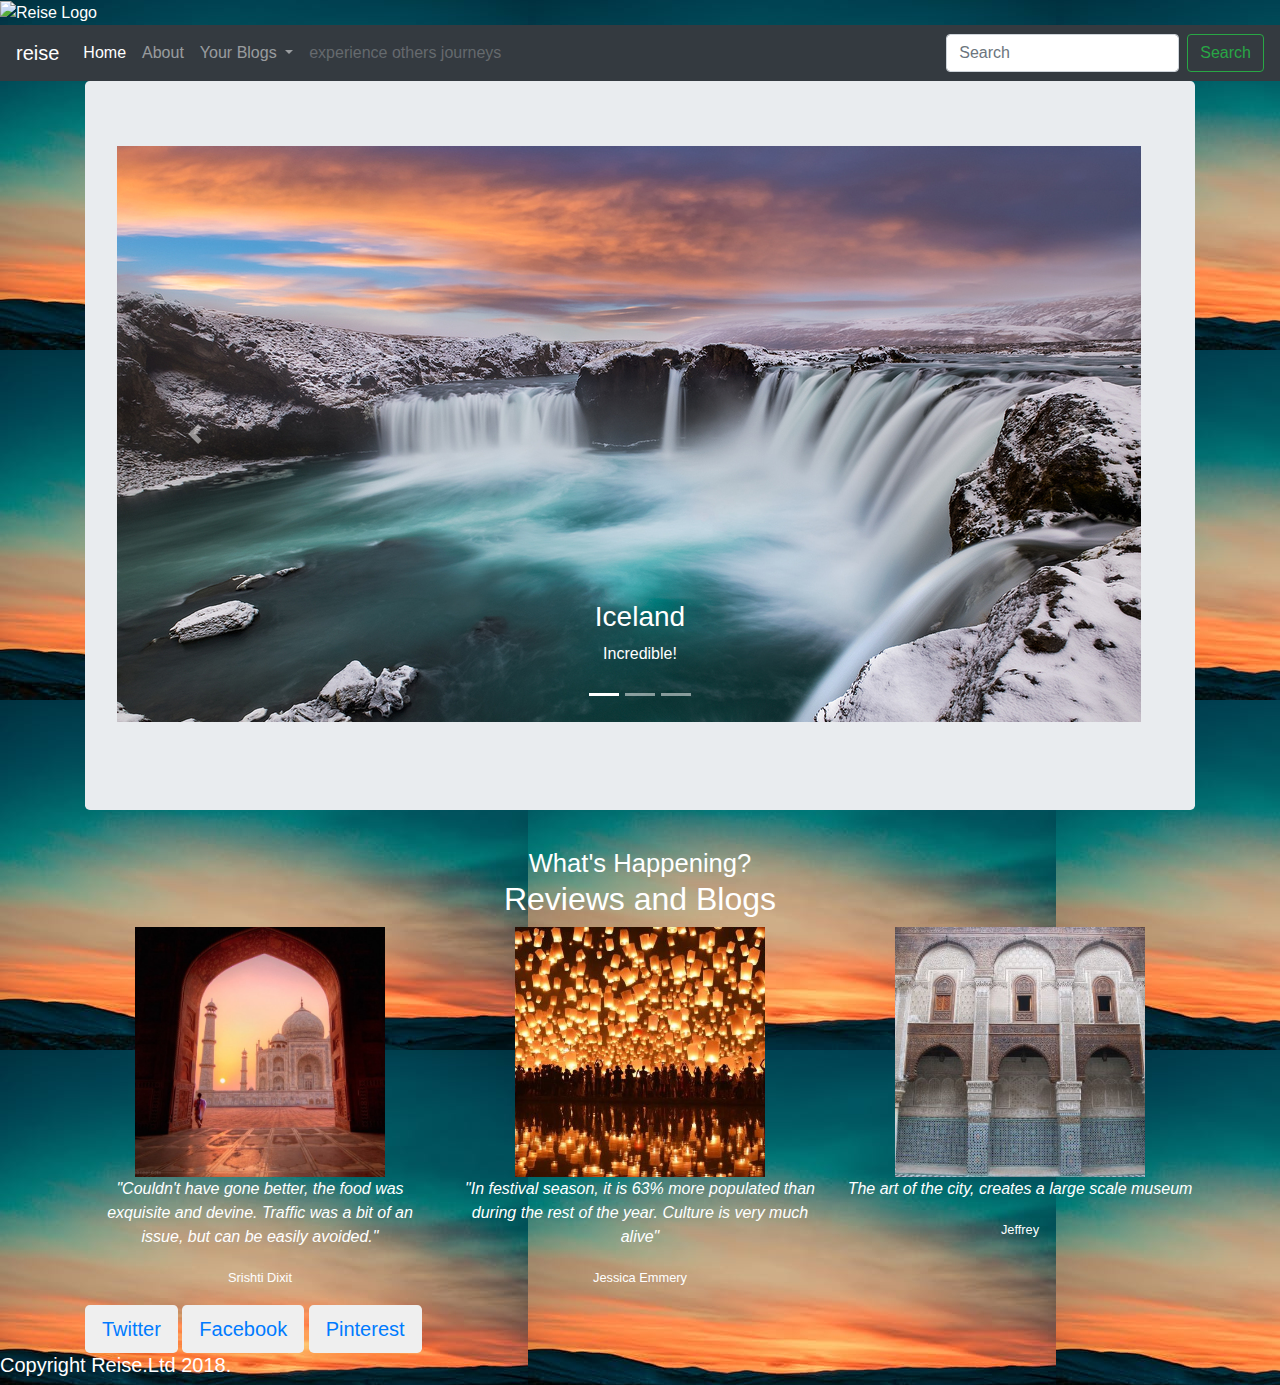
==== index.html @ 846d03ad "newsletter" ====
<!DOCTYPE html>
<html>
<title>reise - your travel blog</title>

<head>
  <link rel="shortcut icon" href="reisefavicon.ico">
  <link href="css/bootstrap.css" rel="stylesheet">
  <link rel="stylesheet" type="text/css" href="style.css">

      <img  class="img-responsive" src="reise.png" alt="Reise Logo" style="width:250px;height:150px;">
  </div>

  <body background="background.jpeg" bgproperties="fixed" style="color:white;">
    <nav class="navbar navbar-expand-lg navbar-dark bg-dark">
      <a class="navbar-brand" href="#">reise</a>
      <button class="navbar-toggler" type="button" data-toggle="collapse" data-target="#navbarSupportedContent" aria-controls="navbarSupportedContent" aria-expanded="false" aria-label="Toggle navigation">
        <span class="navbar-toggler-icon"></span>
      </button>

      <div class="collapse navbar-collapse" id="navbarSupportedContent">
        <ul class="navbar-nav mr-auto">
          <li class="nav-item active">
            <a class="nav-link" href="#">Home <span class="sr-only">(current)</span></a>
          </li>
          <li class="nav-item">
            <a class="nav-link" href="review.html">About</a>
          </li>
          <li class="nav-item dropdown">
            <a class="nav-link dropdown-toggle" href="#" id="navbarDropdown" role="button" data-toggle="dropdown" aria-haspopup="true" aria-expanded="false">
              Your Blogs
            </a>
            <div class="dropdown-menu" aria-labelledby="navbarDropdown">
              <a class="dropdown-item" href="#">Most Popular</a>
              <a class="dropdown-item" href="#">New and Upcoming</a>
              <div class="dropdown-divider"></div>
              <a class="dropdown-item" href="#">Reise Favourites</a>
              <div class="dropdown-divider"></div>
              <a class="dropdown-item" href="file:///C:/Users/girlscodefirst/Desktop/Github/reise/gallery.html">Sign Up for our Newsletter</a>
            </div>
          </li>
          <li class="nav-item">
            <a class="nav-link disabled" href="#">experience others journeys</a>
          </li>
        </ul>
        <form class="form-inline my-2 my-lg-0">
          <input class="form-control mr-sm-2" type="search" placeholder="Search" aria-label="Search">
          <button class="btn btn-outline-success my-2 my-sm-0" type="submit">Search</button>
        </form>
      </div>
    </nav>



  <div class="container">
    <div class='jumbotron'>
      <div class="row">
        <div class="col-sm-8">
        </div>
        <div class="col-sm-4">
        </div>


  </div>



  <div id="demo" class="carousel slide" data-ride="carousel">

    <!-- Indicators -->
    <ul class="carousel-indicators">
      <li data-target="#demo" data-slide-to="0" class="active"></li>
      <li data-target="#demo" data-slide-to="1"></li>
      <li data-target="#demo" data-slide-to="2"></li>
    </ul>
    <div class="carousel-inner">
      <div class="carousel-item active">
        <img  src="iceland-large.jpg" alt="Iceland"  style=" style=width:100%;height:100%;" >
        <div class="carousel-caption">
        <h3>Iceland</h3>
        <p>Incredible!</p>
      </div>
    </div>
    <div class='carousel-item'>
      <img src="dubai-skyline-large.jpg" alt="Dubai"style=" style=width:100%;height:100%;">
      <div class="carousel-caption">
        <h3>Dubai</h3>
        <p>Delightful!</p>
      </div>
    </div>
    <div class='carousel-item'>
       <img src="cuba-havana-large.jpg" alt="Cuba"style=" style=width:100%;height:100%;">
       <div class="carousel-caption">
         <h3>Cuba</h3>
         <p>Colourful!</p>
       </div>
     </div>
   </div>
   <a class="carousel-control-prev" href="#demo" data-slide="prev">
      <span class="carousel-control-prev-icon"></span>
   </a>
   <a class="carousel-control-next" href="#demo" data-slide="next">
      <span class="carousel-control-next-icon"></span>
   </a>
</div>
<br>

  </div>
  <div id="buzz" class='text-center'>
    <h2><small>What's Happening?</small><br />Reviews and Blogs</h2>
    <div class='row'>
      <div class='col-sm-4'>
          <img class='img-circle' src='india.jpg' style='style=width:250px;height:250px;'>
          <blockquote>
            <p><em>"Couldn't have gone better, the food was exquisite and devine. Traffic was a bit of an issue, but can be easily avoided."</em></p>
            <small>Srishti Dixit</small>
          </blockquote>
      </div>
      <div class='col-sm-4'>
          <img class='img-circle' src='Thailand.jpg' style='style=width:250px;height:250px;'>
          <blockquote>
            <p><em>"In festival season, it is 63% more populated than during the rest of the year. Culture is very much alive"</em></p>
            <small>Jessica Emmery</small>
          </blockquote>
      </div>
      <div class='col-sm-4'>
        <img class='img-circle' src='morocco.jpg' style=" style=width:250px;height:250px;">
        <blockquote>
          <p><em>The art of the city, creates a large scale museum</em></p>
          <small>Jeffrey</small>
        </blockquote>
      </div>
  </div>
</div>

<button class='btn btn-lg btn-twitter'>
  <a href= "https://twitter.com/Twitter?ref_src=twsrc%5Egoogle%7Ctwcamp%5Eserp%7Ctwgr%5Eauthor"> Twitter</a></button>
  <button class='btn btn-lg btn-facebook'>
    <a href= 'https://en-gb.facebook.com/'>Facebook</a></button>
    <button class='btn btn-lg btn-pinterest'>
      <a href= 'https://www.pinterest.co.uk/'>Pinterest</a></button>
    </div>
    <h5>Copyright Reise.Ltd 2018.</h5>

    <!-- Optional JavaScript -->
<!-- jQuery first, then Popper.js, then Bootstrap JS -->
<script src="https://code.jquery.com/jquery-3.3.1.slim.min.js" integrity="sha384-q8i/X+965DzO0rT7abK41JStQIAqVgRVzpbzo5smXKp4YfRvH+8abtTE1Pi6jizo" crossorigin="anonymous"></script>
<script src="https://cdnjs.cloudflare.com/ajax/libs/popper.js/1.14.3/umd/popper.min.js" integrity="sha384-ZMP7rVo3mIykV+2+9J3UJ46jBk0WLaUAdn689aCwoqbBJiSnjAK/l8WvCWPIPm49" crossorigin="anonymous"></script>
<script src="https://stackpath.bootstrapcdn.com/bootstrap/4.1.3/js/bootstrap.min.js" integrity="sha384-ChfqqxuZUCnJSK3+MXmPNIyE6ZbWh2IMqE241rYiqJxyMiZ6OW/JmZQ5stwEULTy" crossorigin="anonymous"></script>
  </body>
  </html>
  </div>
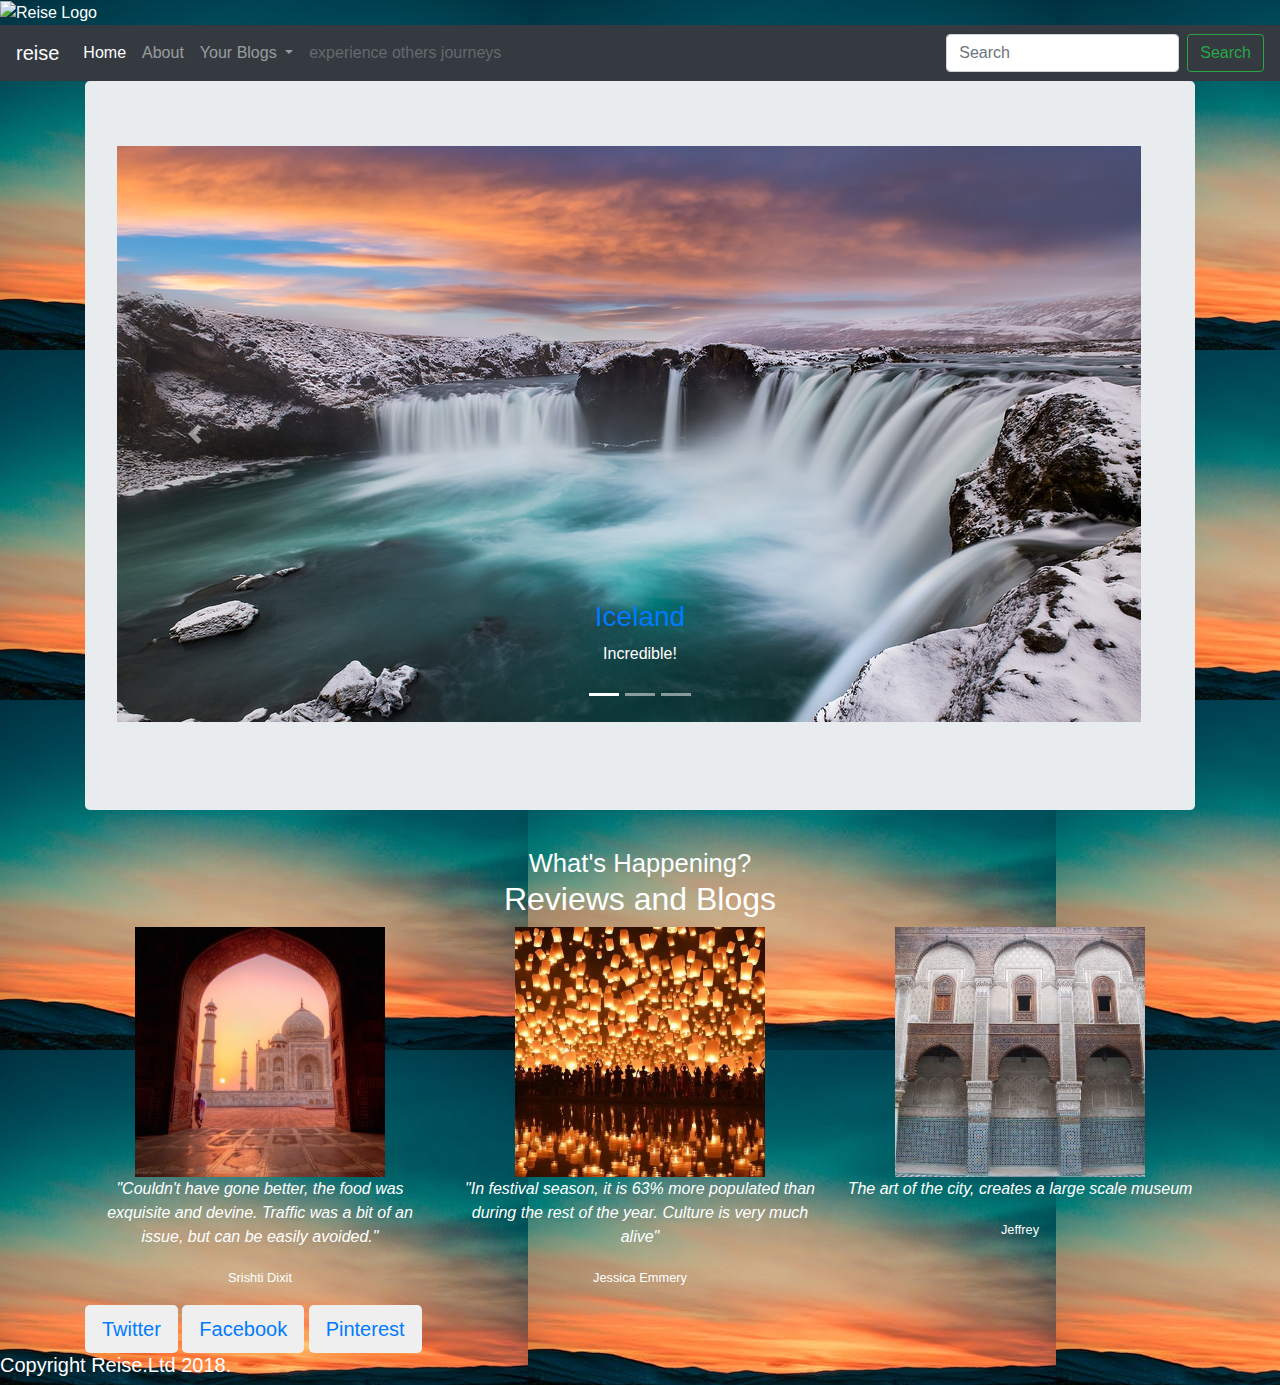
==== commit f8e095e9: "sign in" ====
--- a/index.html
+++ b/index.html
@@ -31,11 +31,10 @@
             </a>
             <div class="dropdown-menu" aria-labelledby="navbarDropdown">
               <a class="dropdown-item" href="#">Most Popular</a>
+              <a class="dropdown-item" href="#">Sign in</a>
               <a class="dropdown-item" href="#">New and Upcoming</a>
               <div class="dropdown-divider"></div>
               <a class="dropdown-item" href="#">Reise Favourites</a>
-              <div class="dropdown-divider"></div>
-              <a class="dropdown-item" href="file:///C:/Users/girlscodefirst/Desktop/Github/reise/gallery.html">Sign Up for our Newsletter</a>
             </div>
           </li>
           <li class="nav-item">
@@ -76,21 +75,21 @@
       <div class="carousel-item active">
         <img  src="iceland-large.jpg" alt="Iceland"  style=" style=width:100%;height:100%;" >
         <div class="carousel-caption">
-        <h3>Iceland</h3>
+        <h3><a href="https://www.google.co.uk/maps/place/Iceland/@64.5944444,-28.1791174,5z/data=!3m1!4b1!4m5!3m4!1s0x48d22b52a3eb6043:0x6f8a0434e5c1459a!8m2!3d64.963051!4d-19.020835">Iceland</a></button></h3>
         <p>Incredible!</p>
       </div>
     </div>
     <div class='carousel-item'>
       <img src="dubai-skyline-large.jpg" alt="Dubai"style=" style=width:100%;height:100%;">
       <div class="carousel-caption">
-        <h3>Dubai</h3>
+        <h3><a href="https://www.google.co.uk/maps/place/Dubai+-+United+Arab+Emirates/@25.0750853,54.947555,10z/data=!3m1!4b1!4m5!3m4!1s0x3e5f43496ad9c645:0xbde66e5084295162!8m2!3d25.2048493!4d55.2707828">Dubai<a/></h3>
         <p>Delightful!</p>
       </div>
     </div>
     <div class='carousel-item'>
        <img src="cuba-havana-large.jpg" alt="Cuba"style=" style=width:100%;height:100%;">
        <div class="carousel-caption">
-         <h3>Cuba</h3>
+         <h3><a href= "https://www.google.co.uk/maps/place/Cuba/@21.4550764,-84.058737,6z/data=!3m1!4b1!4m5!3m4!1s0x88cd49070f7a4cb5:0x798cf7529110a41a!8m2!3d21.521757!4d-77.781167">Cuba</a></h3>
          <p>Colourful!</p>
        </div>
      </div>
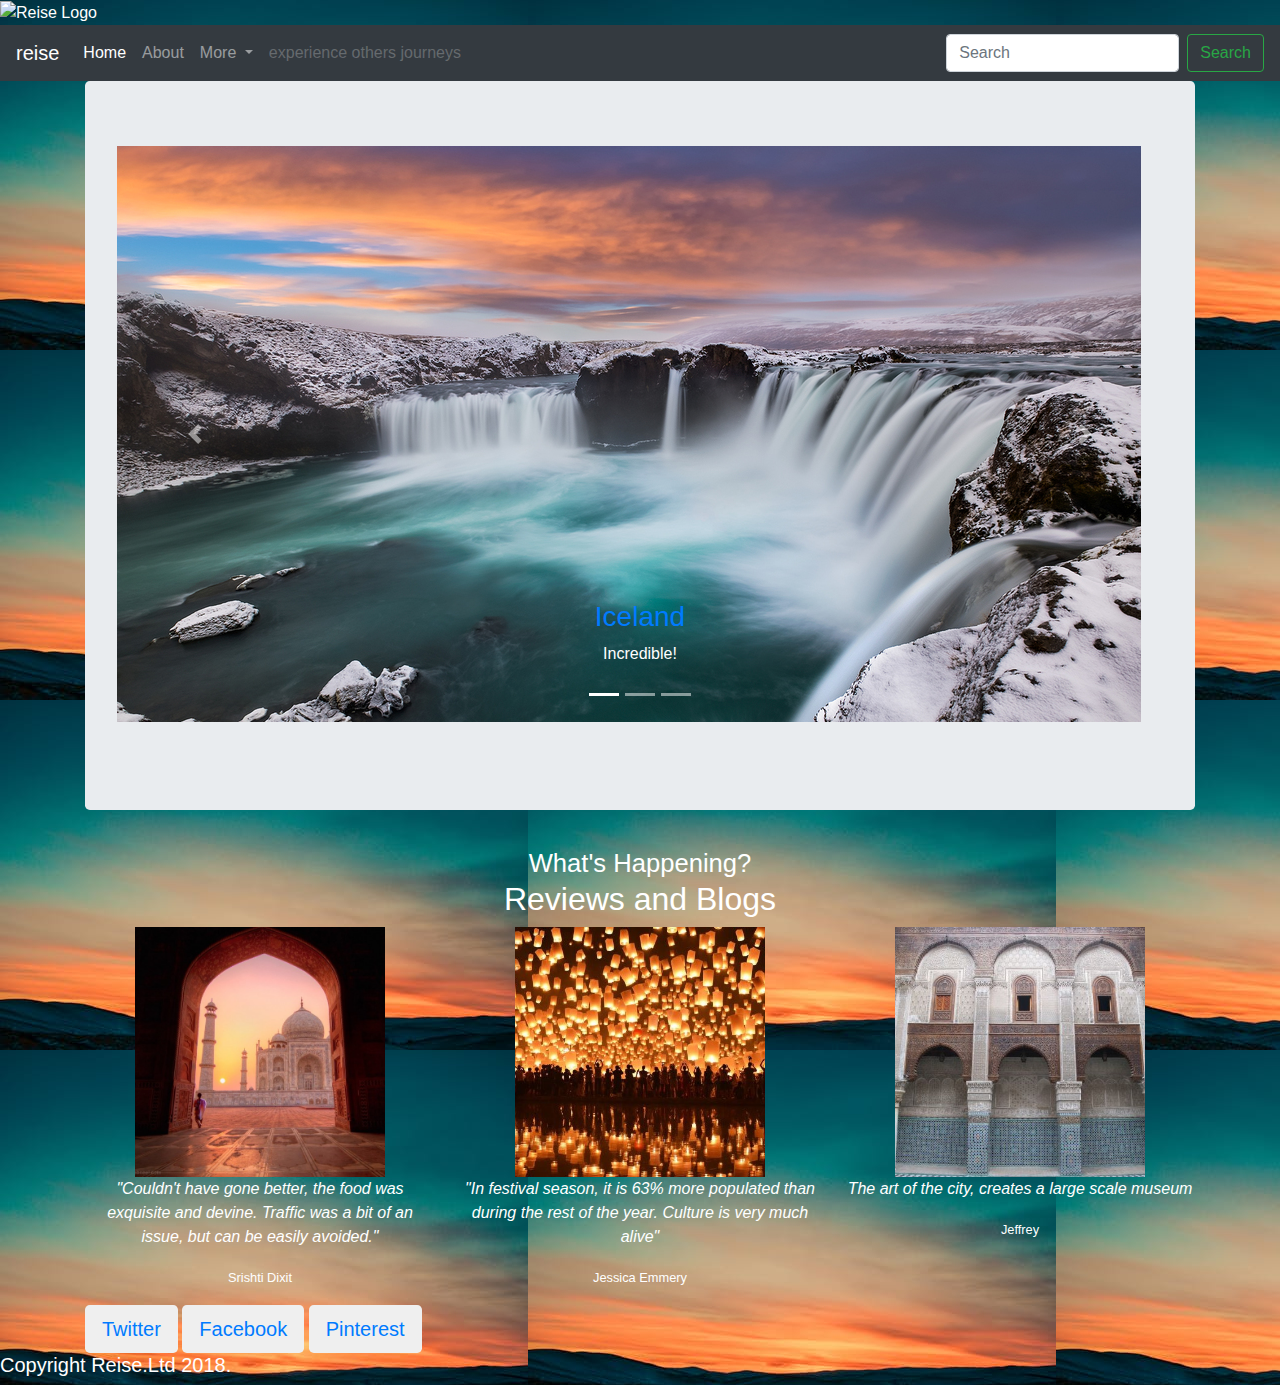
==== commit e58e0add: "changed" ====
--- a/index.html
+++ b/index.html
@@ -27,7 +27,7 @@
           </li>
           <li class="nav-item dropdown">
             <a class="nav-link dropdown-toggle" href="#" id="navbarDropdown" role="button" data-toggle="dropdown" aria-haspopup="true" aria-expanded="false">
-              Your Blogs
+              More
             </a>
             <div class="dropdown-menu" aria-labelledby="navbarDropdown">
               <a class="dropdown-item" href="#">Most Popular</a>
@@ -35,6 +35,8 @@
               <a class="dropdown-item" href="#">New and Upcoming</a>
               <div class="dropdown-divider"></div>
               <a class="dropdown-item" href="#">Reise Favourites</a>
+              <div class="dropdown-divider"></div>
+              <a class="dropdown-item" href="file:///C:/Users/girlscodefirst/Desktop/Github/reise/gallery.html">Sign Up for our Newsletter</a>
             </div>
           </li>
           <li class="nav-item">
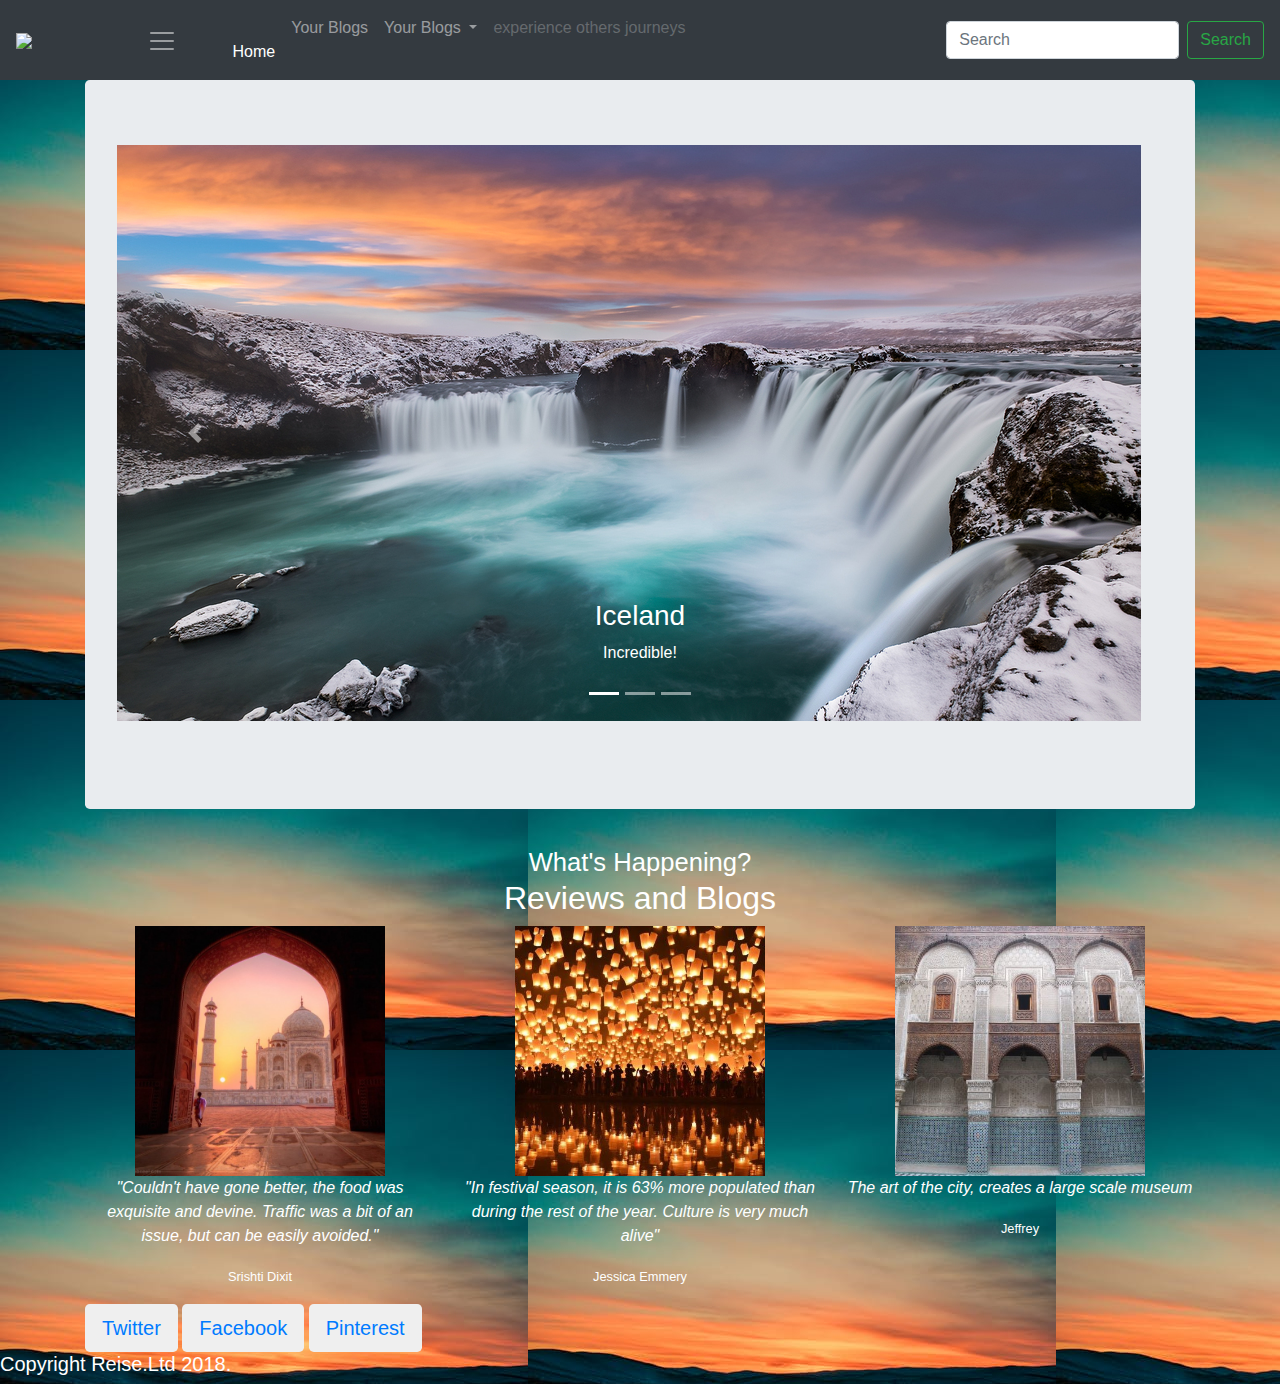
==== commit 982f59b9: "change" ====
--- a/index.html
+++ b/index.html
@@ -6,13 +6,11 @@
   <link rel="shortcut icon" href="reisefavicon.ico">
   <link href="css/bootstrap.css" rel="stylesheet">
   <link rel="stylesheet" type="text/css" href="style.css">
-
-      <img  class="img-responsive" src="reise.png" alt="Reise Logo" style="width:250px;height:150px;">
   </div>
 
   <body background="background.jpeg" bgproperties="fixed" style="color:white;">
     <nav class="navbar navbar-expand-lg navbar-dark bg-dark">
-      <a class="navbar-brand" href="#">reise</a>
+      <a class="navbar-brand" href="#"><img src="reise.png" style="width:125px;height:75px></a>
       <button class="navbar-toggler" type="button" data-toggle="collapse" data-target="#navbarSupportedContent" aria-controls="navbarSupportedContent" aria-expanded="false" aria-label="Toggle navigation">
         <span class="navbar-toggler-icon"></span>
       </button>
@@ -23,15 +21,14 @@
             <a class="nav-link" href="#">Home <span class="sr-only">(current)</span></a>
           </li>
           <li class="nav-item">
-            <a class="nav-link" href="review.html">About</a>
+            <a class="nav-link" href="review.html">Your Blogs</a>
           </li>
           <li class="nav-item dropdown">
             <a class="nav-link dropdown-toggle" href="#" id="navbarDropdown" role="button" data-toggle="dropdown" aria-haspopup="true" aria-expanded="false">
-              More
+              Your Blogs
             </a>
             <div class="dropdown-menu" aria-labelledby="navbarDropdown">
               <a class="dropdown-item" href="#">Most Popular</a>
-              <a class="dropdown-item" href="#">Sign in</a>
               <a class="dropdown-item" href="#">New and Upcoming</a>
               <div class="dropdown-divider"></div>
               <a class="dropdown-item" href="#">Reise Favourites</a>
@@ -77,21 +74,21 @@
       <div class="carousel-item active">
         <img  src="iceland-large.jpg" alt="Iceland"  style=" style=width:100%;height:100%;" >
         <div class="carousel-caption">
-        <h3><a href="https://www.google.co.uk/maps/place/Iceland/@64.5944444,-28.1791174,5z/data=!3m1!4b1!4m5!3m4!1s0x48d22b52a3eb6043:0x6f8a0434e5c1459a!8m2!3d64.963051!4d-19.020835">Iceland</a></button></h3>
+        <h3>Iceland</h3>
         <p>Incredible!</p>
       </div>
     </div>
     <div class='carousel-item'>
       <img src="dubai-skyline-large.jpg" alt="Dubai"style=" style=width:100%;height:100%;">
       <div class="carousel-caption">
-        <h3><a href="https://www.google.co.uk/maps/place/Dubai+-+United+Arab+Emirates/@25.0750853,54.947555,10z/data=!3m1!4b1!4m5!3m4!1s0x3e5f43496ad9c645:0xbde66e5084295162!8m2!3d25.2048493!4d55.2707828">Dubai<a/></h3>
+        <h3>Dubai</h3>
         <p>Delightful!</p>
       </div>
     </div>
     <div class='carousel-item'>
        <img src="cuba-havana-large.jpg" alt="Cuba"style=" style=width:100%;height:100%;">
        <div class="carousel-caption">
-         <h3><a href= "https://www.google.co.uk/maps/place/Cuba/@21.4550764,-84.058737,6z/data=!3m1!4b1!4m5!3m4!1s0x88cd49070f7a4cb5:0x798cf7529110a41a!8m2!3d21.521757!4d-77.781167">Cuba</a></h3>
+         <h3>Cuba</h3>
          <p>Colourful!</p>
        </div>
      </div>
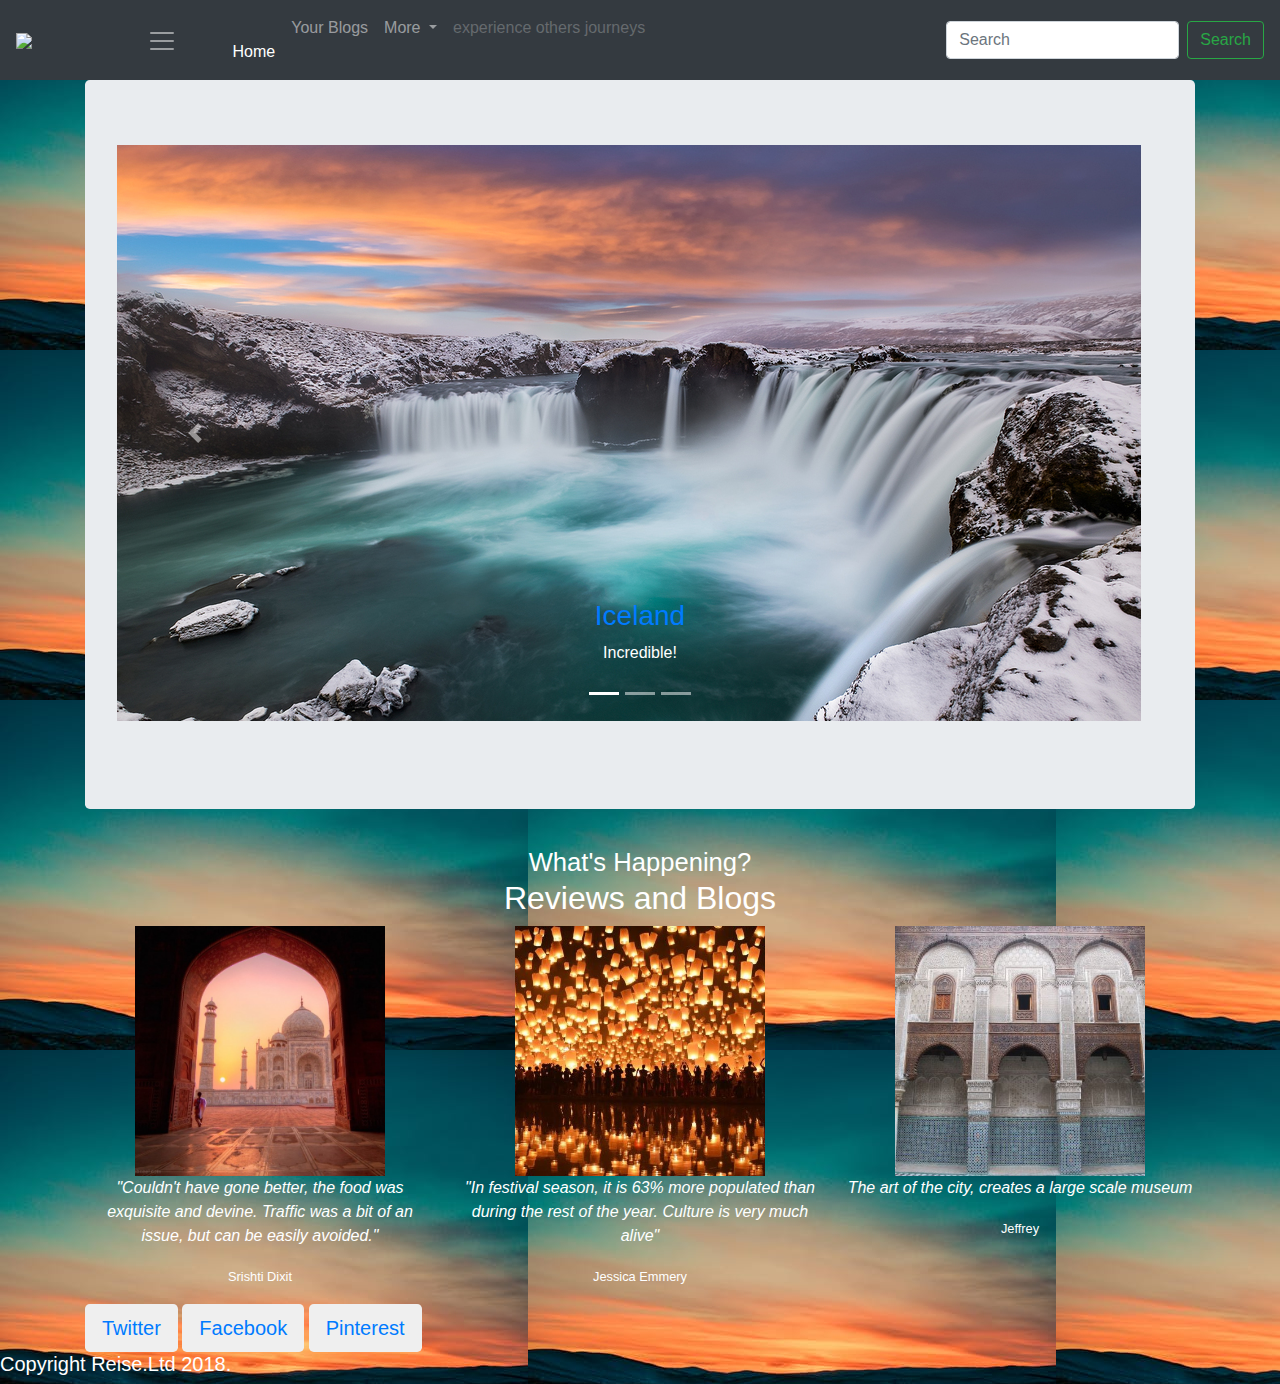
==== commit 5fb047e9: "Merge branch 'master' of https://github.com/kiran-kb/reise" ====
--- a/index.html
+++ b/index.html
@@ -25,10 +25,11 @@
           </li>
           <li class="nav-item dropdown">
             <a class="nav-link dropdown-toggle" href="#" id="navbarDropdown" role="button" data-toggle="dropdown" aria-haspopup="true" aria-expanded="false">
-              Your Blogs
+              More
             </a>
             <div class="dropdown-menu" aria-labelledby="navbarDropdown">
               <a class="dropdown-item" href="#">Most Popular</a>
+              <a class="dropdown-item" href="#">Sign in</a>
               <a class="dropdown-item" href="#">New and Upcoming</a>
               <div class="dropdown-divider"></div>
               <a class="dropdown-item" href="#">Reise Favourites</a>
@@ -74,21 +75,21 @@
       <div class="carousel-item active">
         <img  src="iceland-large.jpg" alt="Iceland"  style=" style=width:100%;height:100%;" >
         <div class="carousel-caption">
-        <h3>Iceland</h3>
+        <h3><a href="https://www.google.co.uk/maps/place/Iceland/@64.5944444,-28.1791174,5z/data=!3m1!4b1!4m5!3m4!1s0x48d22b52a3eb6043:0x6f8a0434e5c1459a!8m2!3d64.963051!4d-19.020835">Iceland</a></button></h3>
         <p>Incredible!</p>
       </div>
     </div>
     <div class='carousel-item'>
       <img src="dubai-skyline-large.jpg" alt="Dubai"style=" style=width:100%;height:100%;">
       <div class="carousel-caption">
-        <h3>Dubai</h3>
+        <h3><a href="https://www.google.co.uk/maps/place/Dubai+-+United+Arab+Emirates/@25.0750853,54.947555,10z/data=!3m1!4b1!4m5!3m4!1s0x3e5f43496ad9c645:0xbde66e5084295162!8m2!3d25.2048493!4d55.2707828">Dubai<a/></h3>
         <p>Delightful!</p>
       </div>
     </div>
     <div class='carousel-item'>
        <img src="cuba-havana-large.jpg" alt="Cuba"style=" style=width:100%;height:100%;">
        <div class="carousel-caption">
-         <h3>Cuba</h3>
+         <h3><a href= "https://www.google.co.uk/maps/place/Cuba/@21.4550764,-84.058737,6z/data=!3m1!4b1!4m5!3m4!1s0x88cd49070f7a4cb5:0x798cf7529110a41a!8m2!3d21.521757!4d-77.781167">Cuba</a></h3>
          <p>Colourful!</p>
        </div>
      </div>
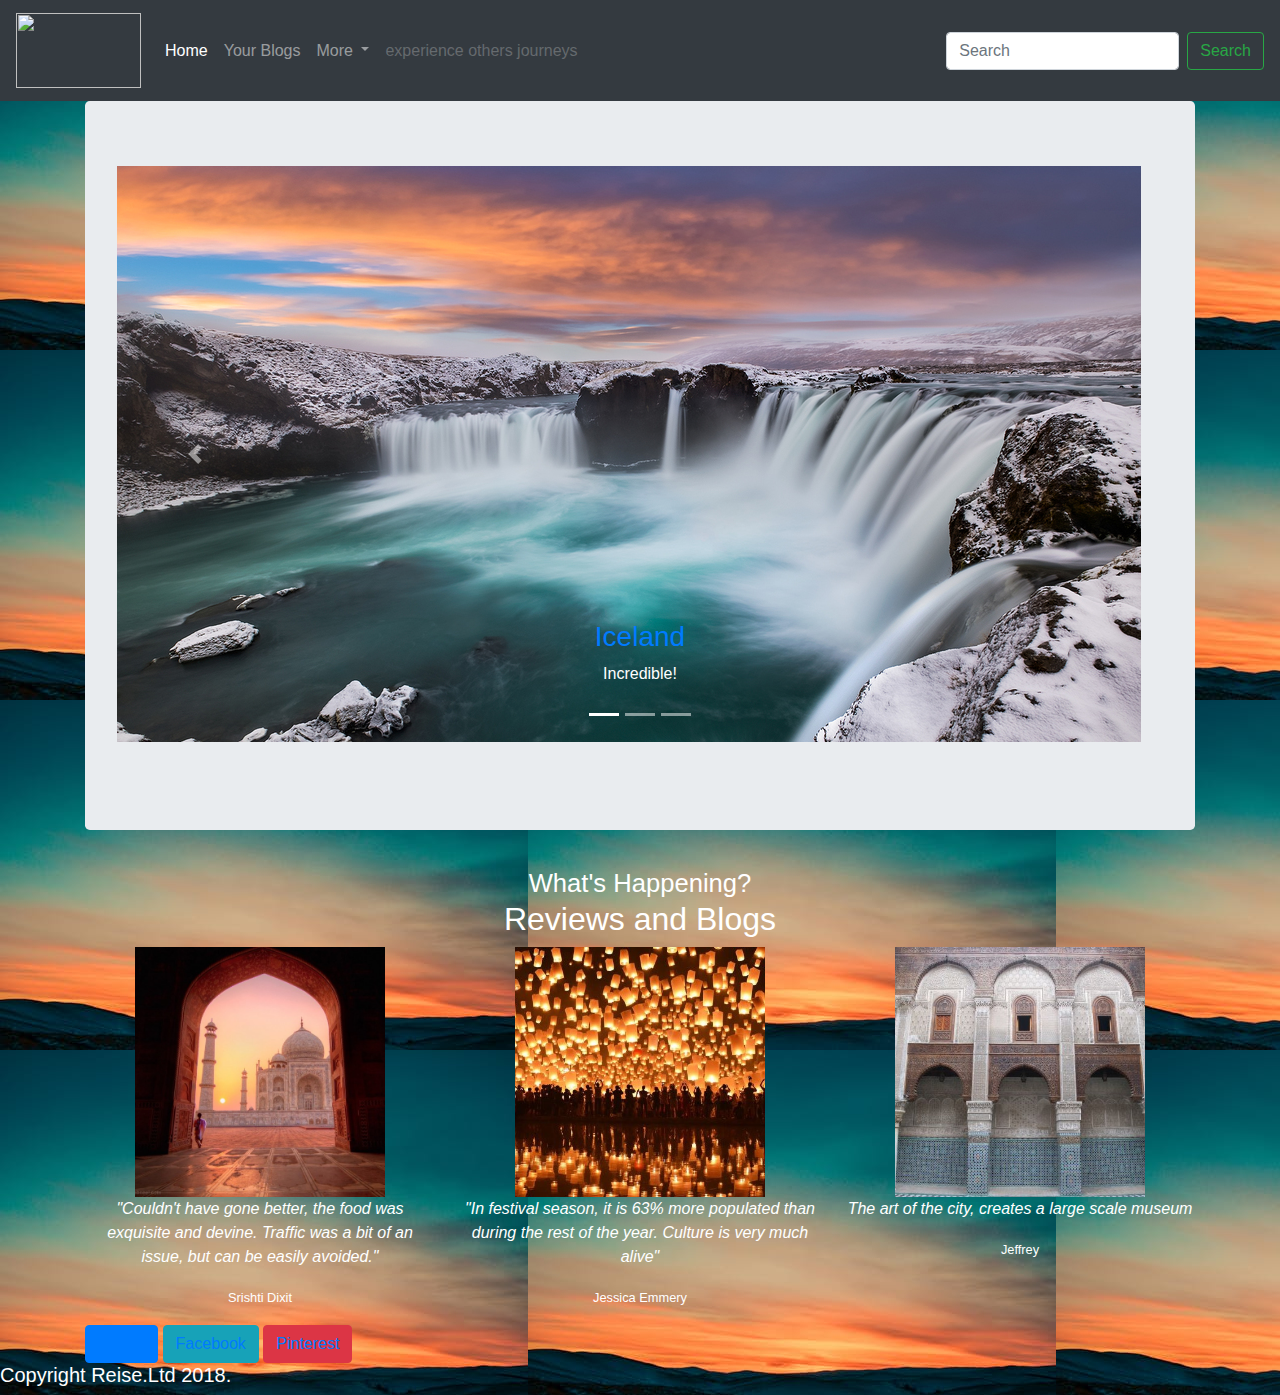
==== commit c5672a87: "change" ====
--- a/index.html
+++ b/index.html
@@ -8,9 +8,9 @@
   <link rel="stylesheet" type="text/css" href="style.css">
   </div>
 
-  <body background="background.jpeg" bgproperties="fixed" style="color:white;">
+  <body background="background.jpeg" bgproperties="fixed" style="color:white";>
     <nav class="navbar navbar-expand-lg navbar-dark bg-dark">
-      <a class="navbar-brand" href="#"><img src="reise.png" style="width:125px;height:75px></a>
+      <a class="navbar-brand" href="#"><img src="reise.png" style="width:125px;height:75px"></a>
       <button class="navbar-toggler" type="button" data-toggle="collapse" data-target="#navbarSupportedContent" aria-controls="navbarSupportedContent" aria-expanded="false" aria-label="Toggle navigation">
         <span class="navbar-toggler-icon"></span>
       </button>
@@ -34,7 +34,7 @@
               <div class="dropdown-divider"></div>
               <a class="dropdown-item" href="#">Reise Favourites</a>
               <div class="dropdown-divider"></div>
-              <a class="dropdown-item" href="file:///C:/Users/girlscodefirst/Desktop/Github/reise/gallery.html">Sign Up for our Newsletter</a>
+              <a class="dropdown-item" href="gallery.html">Sign Up for our Newsletter</a>
             </div>
           </li>
           <li class="nav-item">
@@ -116,6 +116,9 @@
       </div>
       <div class='col-sm-4'>
           <img class='img-circle' src='Thailand.jpg' style='style=width:250px;height:250px;'>
+          
+
+
           <blockquote>
             <p><em>"In festival season, it is 63% more populated than during the rest of the year. Culture is very much alive"</em></p>
             <small>Jessica Emmery</small>
@@ -131,11 +134,11 @@
   </div>
 </div>
 
-<button class='btn btn-lg btn-twitter'>
+<button class='btn btn-primary'>
   <a href= "https://twitter.com/Twitter?ref_src=twsrc%5Egoogle%7Ctwcamp%5Eserp%7Ctwgr%5Eauthor"> Twitter</a></button>
-  <button class='btn btn-lg btn-facebook'>
+  <button class='btn btn-info'>
     <a href= 'https://en-gb.facebook.com/'>Facebook</a></button>
-    <button class='btn btn-lg btn-pinterest'>
+    <button class='btn btn-danger'>
       <a href= 'https://www.pinterest.co.uk/'>Pinterest</a></button>
     </div>
     <h5>Copyright Reise.Ltd 2018.</h5>
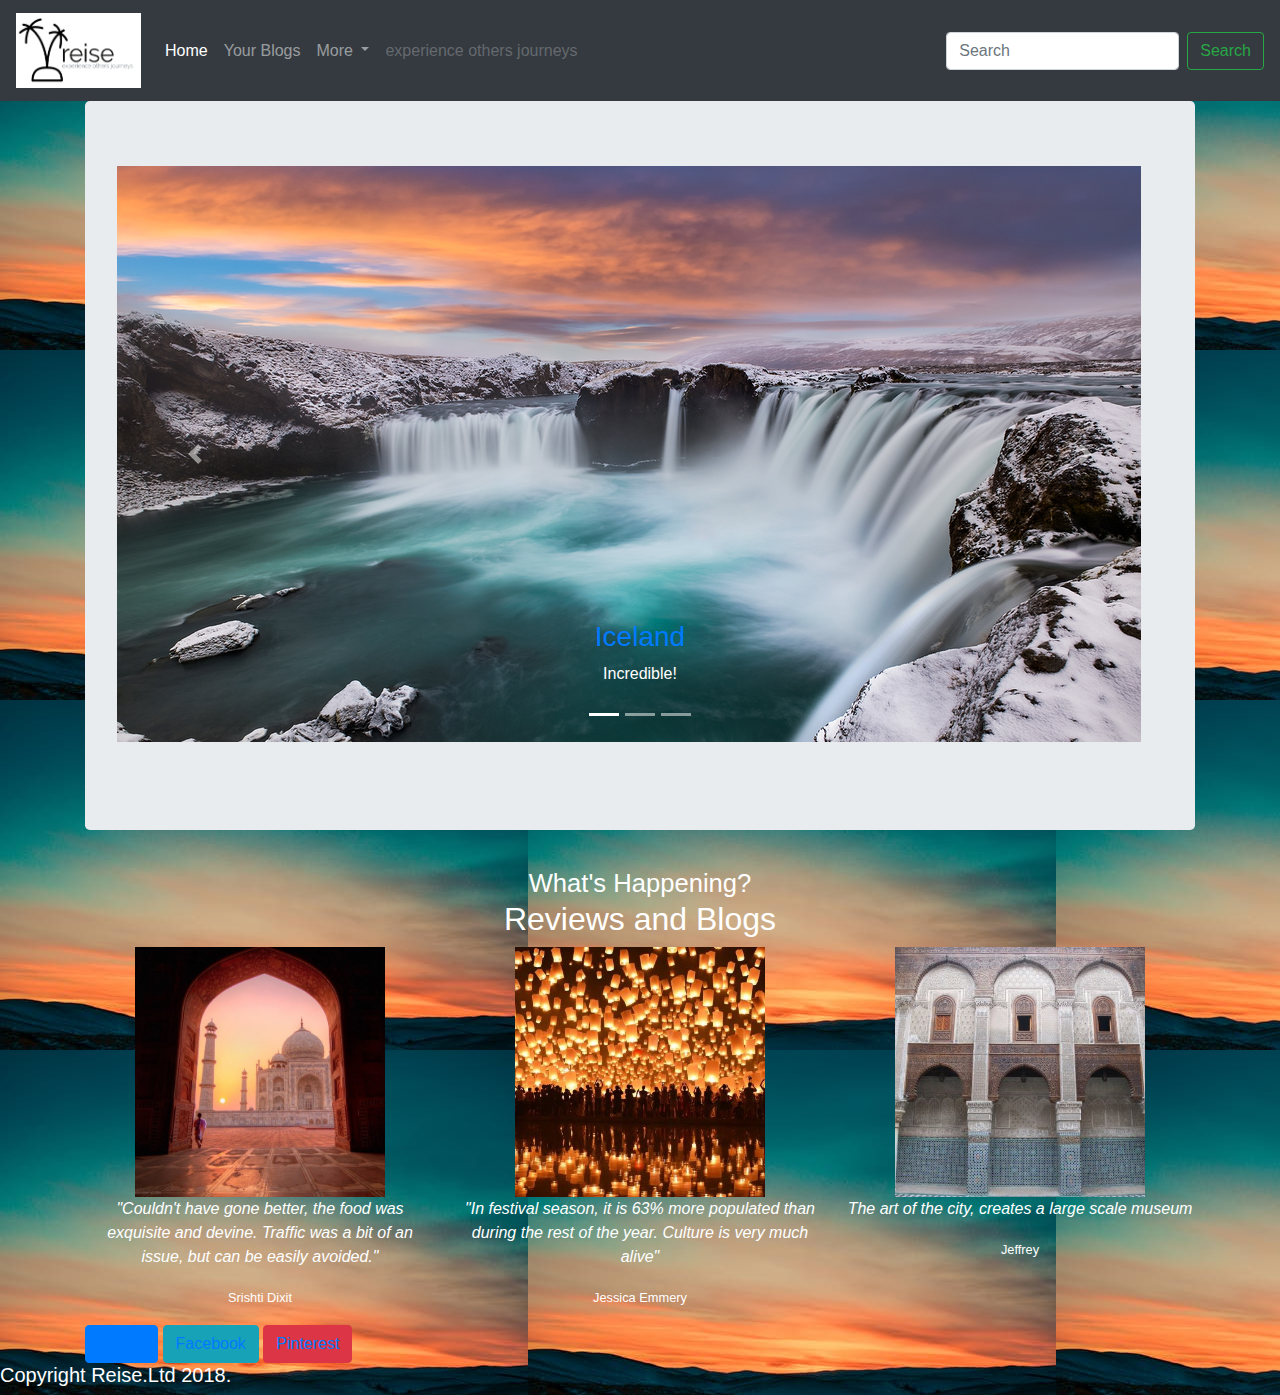
==== commit 09ebc8f5: "new img paths" ====
--- a/index.html
+++ b/index.html
@@ -10,7 +10,7 @@
 
   <body background="background.jpeg" bgproperties="fixed" style="color:white";>
     <nav class="navbar navbar-expand-lg navbar-dark bg-dark">
-      <a class="navbar-brand" href="#"><img src="reise.png" style="width:125px;height:75px"></a>
+      <a class="navbar-brand" href="#"><img src="reise.PNG" style="width:125px;height:75px"></a>
       <button class="navbar-toggler" type="button" data-toggle="collapse" data-target="#navbarSupportedContent" aria-controls="navbarSupportedContent" aria-expanded="false" aria-label="Toggle navigation">
         <span class="navbar-toggler-icon"></span>
       </button>
@@ -116,7 +116,7 @@
       </div>
       <div class='col-sm-4'>
           <img class='img-circle' src='Thailand.jpg' style='style=width:250px;height:250px;'>
-          
+
 
 
           <blockquote>
